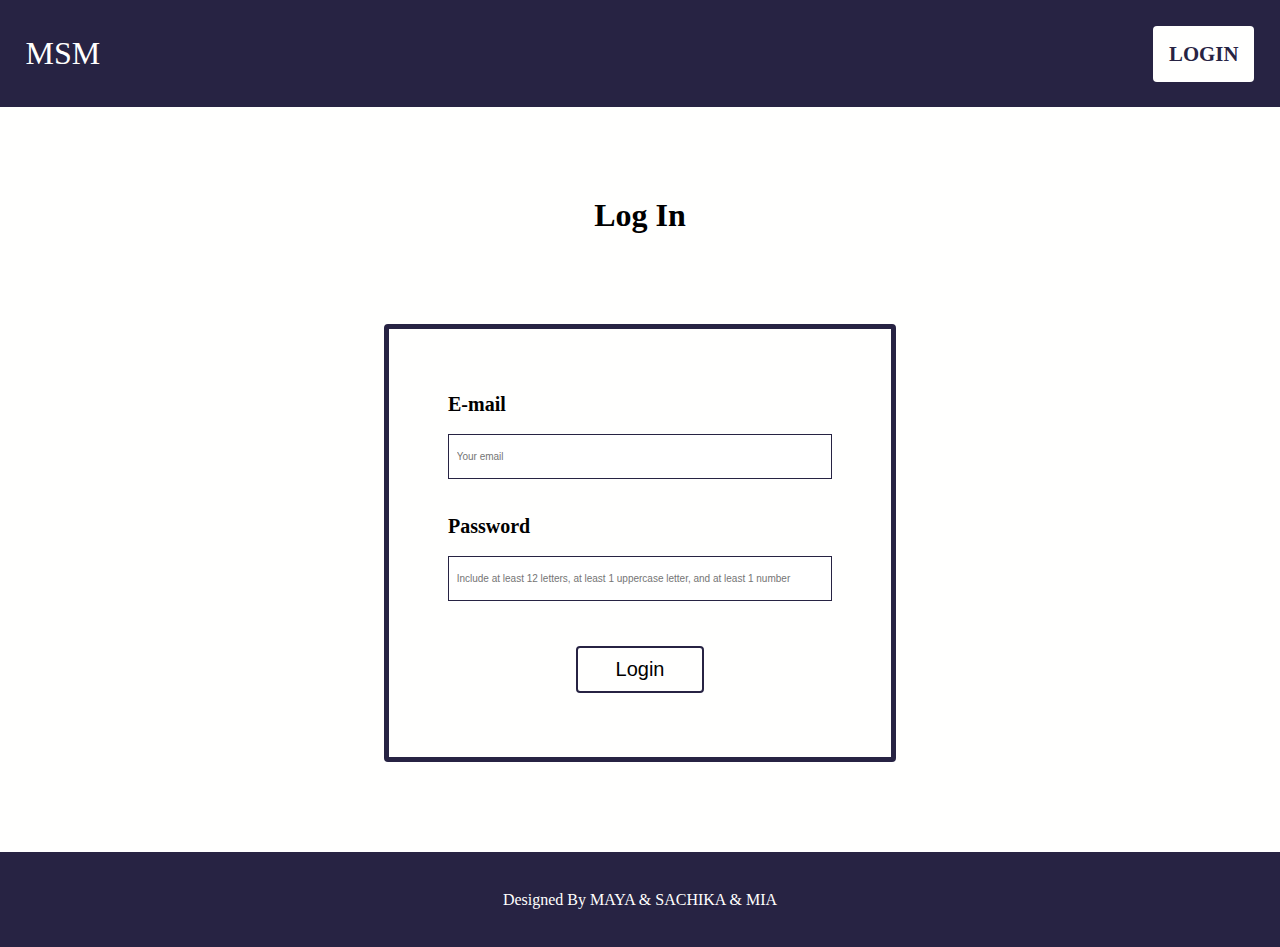
==== index.html @ 4879fe47 "add files" ====
<!DOCTYPE html>
<html lang="en">
<head>
    <meta charset="UTF-8">
    <meta name="viewport" content="width=device-width, initial-scale=1.0">
    <title>Document</title>
    <link rel="stylesheet" href="styles/index.css">
</head>
<body>
    <header>
        <a class="name" href="index.html">MSM</a>
        <a class="login-form" href="index.html">LOGIN</a>
    </header>
    <div class="mia-part">
        <div class="form-validation">
            <h1>Log In</h1>
            <form action="shopping.html" class="form" id="loginForm">
                <div>
                    <aside>
                        <label for="email">E-mail</label>
                        <input type="text" id="email" placeholder="Your email">
                    </aside>
                    <aside>
                        <label for="password">Password</label>
                        <input type="password" id="password" placeholder="Include at least 12 letters, at least 1 uppercase letter, and at least 1 number">
                    </aside>
                </div>
                <button type="submit" class="login">Login</button>
            </form>
        </div>    
    </div>

    <footer>
        <p>Designed By MAYA & SACHIKA & MIA</p>
    </footer>

    <script src="js/index.js"></script>
</body>
</html>
---- styles/index.css ----
* {
    margin: 0;
    padding: 0;
    box-sizing: border-box;
}
html {
    font-size: 16px;
    font-family: "Montserrat";
}
body {
    background-color: #fffffe;
    width: 100%;
}
header {
    background-color: #272343;
    display: flex;
    justify-content: space-between;
    padding: 2%;
    align-items: center;
}
.name {
    color: #fffffe;
    font-size: 2rem;
    text-decoration: none;
}
.login-form {
    background-color: #fffffe;
    color: #272343;
    text-decoration: none;
    font-size: 1.3rem;
    padding: 1rem;
    border-radius: 4px;
    font-weight: 600;
}
.login-form:hover{
    background-color: #ffd803;
    color: #272343;
}
footer{
    background-color: #272343;
    padding: 3%;
}
footer p{
    color: #fffffe;
    text-align: center;
}
@media (min-width: 300px){
    .form-validation{
        margin: 0 auto;
    }
    .form-validation h1{
        width: max-content;
        margin: 0 auto;
        margin-top: 10vh;
    }
    .form-validation > .form {
        width: 40%;
        margin: 0 auto;
        display: flex;
        flex-direction: column;
        align-items: center;
        row-gap: 5vh;
        margin-top: 10vh;
        margin-bottom: 10vh;
        border: 5px solid #272343;
        border-radius: 4px;
    }
    .form-validation button {
        border: none;
        background-color: #fffffe;
        padding: .5rem 1rem;
        width: max-content;
        font-size: 1rem;
        border: 2px solid #272343;
        border-radius: 4px;
    }
    .form-validation button:hover {
        background-color: #ffd803;
        color: #272343;
        cursor: pointer;
    }
    .form-validation div{
        /* background-color: darkkhaki; */
        display: flex;
        flex-direction: column;
        row-gap: 4vh;
    }
    .form-validation aside {
        display: flex;
        flex-direction: column;
        row-gap: 2vh;
    }
    .form-validation input {
        width: 60%;
        height: 5%;
        border: 1px solid #272343;
        background-color: white;
        padding-left: 2%;
        font-size: 10px;

    }
    .form-validation label {
        font-size: 15px;
        font-weight: 600;
    }    
}
@media(min-width: 750px) {
    .form-validation > .form {
        width: 60%;
        padding-top: 8%;
        padding-bottom: 8%;
    }
    .form-validation button {
        padding: 2%;
        width: 12vw;
        font-size: 20px;
    }
    .form-validation label {
        font-size: 20px;
    }  
    .form-validation input {
        width: 40vw;
        height: 5vh;
    }
}
@media(min-width: 1200px){
    .form-validation > .form {
        width: 40%;
        padding-top: 5%;
        padding-bottom: 5%;
    }
    .form-validation button {
        padding: 2%;
        width: 10vw;
        font-size: 20px;
    }
    .form-validation label {
        font-size: 20px;
    }  
    .form-validation input {
        width: 30vw;
        height: 5vh;
    }

}
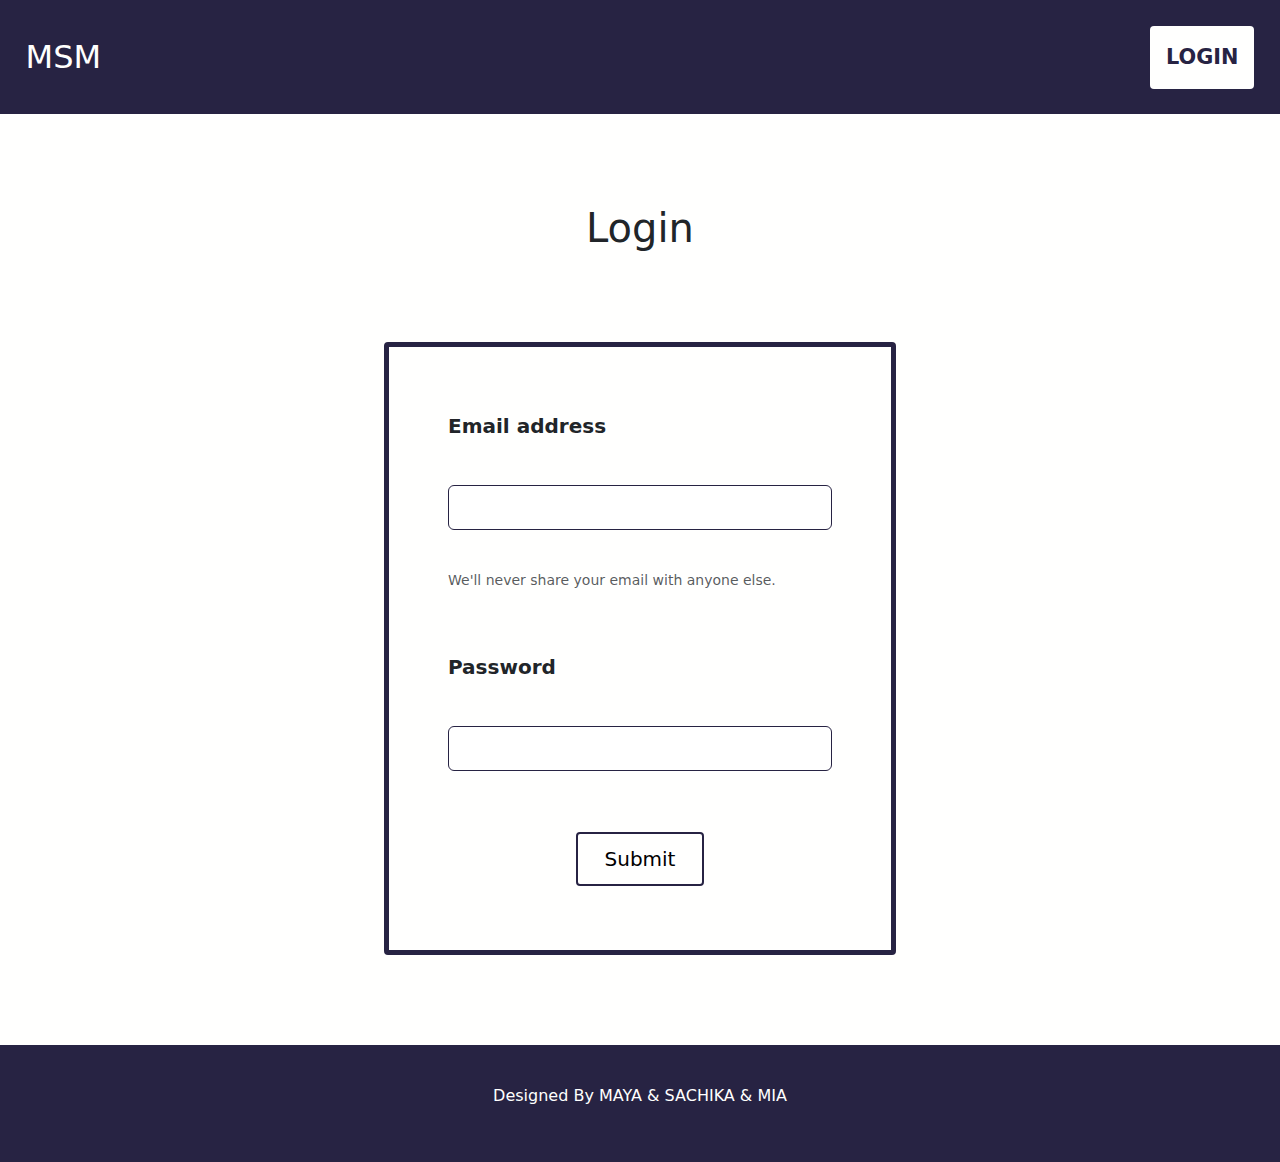
==== commit 62363ca5: "changet the form-validation with bootstrap" ====
--- a/index.html
+++ b/index.html
@@ -3,15 +3,38 @@
 <head>
     <meta charset="UTF-8">
     <meta name="viewport" content="width=device-width, initial-scale=1.0">
+    <!-- Bootstrap CSS -->
+    <link rel="stylesheet" href="https://cdn.jsdelivr.net/npm/bootstrap@5.3.1/dist/css/bootstrap.min.css">
+    <!-- jQuery 3.7.0 slim minified package -->
+    <script src="https://code.jquery.com/jquery-3.7.0.slim.min.js" integrity="sha256-tG5mcZUtJsZvyKAxYLVXrmjKBVLd6VpVccqz/r4ypFE=" crossorigin="anonymous"></script>
+    <!-- css file -->
+    <link rel="stylesheet" href="styles/index.css">
+    <!-- title -->
     <title>Document</title>
-    <link rel="stylesheet" href="styles/index.css">
+
 </head>
 <body>
     <header>
         <a class="name" href="index.html">MSM</a>
         <a class="login-form" href="index.html">LOGIN</a>
     </header>
-    <div class="mia-part">
+    <div class="form-validation">
+        <h1>Login</h1>
+        <form action="shopping.html" class="form" id="loginForm">
+            <div class="mb-3">
+              <label for="exampleInputEmail1" class="form-label">Email address</label>
+              <input type="email" class="form-control" id="email" aria-describedby="emailHelp">
+              <div id="emailHelp" class="form-text">We'll never share your email with anyone else.</div>
+            </div>
+            <div class="mb-3">
+              <label for="exampleInputPassword1" class="form-label">Password</label>
+              <input type="password" class="form-control" id="password">
+            </div>
+            <button type="submit">Submit</button>
+          </form>
+    </div>
+
+    <!-- <div class="mia-part">
         <div class="form-validation">
             <h1>Log In</h1>
             <form action="shopping.html" class="form" id="loginForm">
@@ -28,12 +51,13 @@
                 <button type="submit" class="login">Login</button>
             </form>
         </div>    
-    </div>
+    </div> -->
 
     <footer>
         <p>Designed By MAYA & SACHIKA & MIA</p>
     </footer>
 
+    <script src="https://cdn.jsdelivr.net/npm/bootstrap@5.3.1/dist/js/bootstrap.bundle.min.js"></script>
     <script src="js/index.js"></script>
 </body>
 </html>
--- a/styles/index.css
+++ b/styles/index.css
@@ -85,11 +85,6 @@
         flex-direction: column;
         row-gap: 4vh;
     }
-    .form-validation aside {
-        display: flex;
-        flex-direction: column;
-        row-gap: 2vh;
-    }
     .form-validation input {
         width: 60%;
         height: 5%;
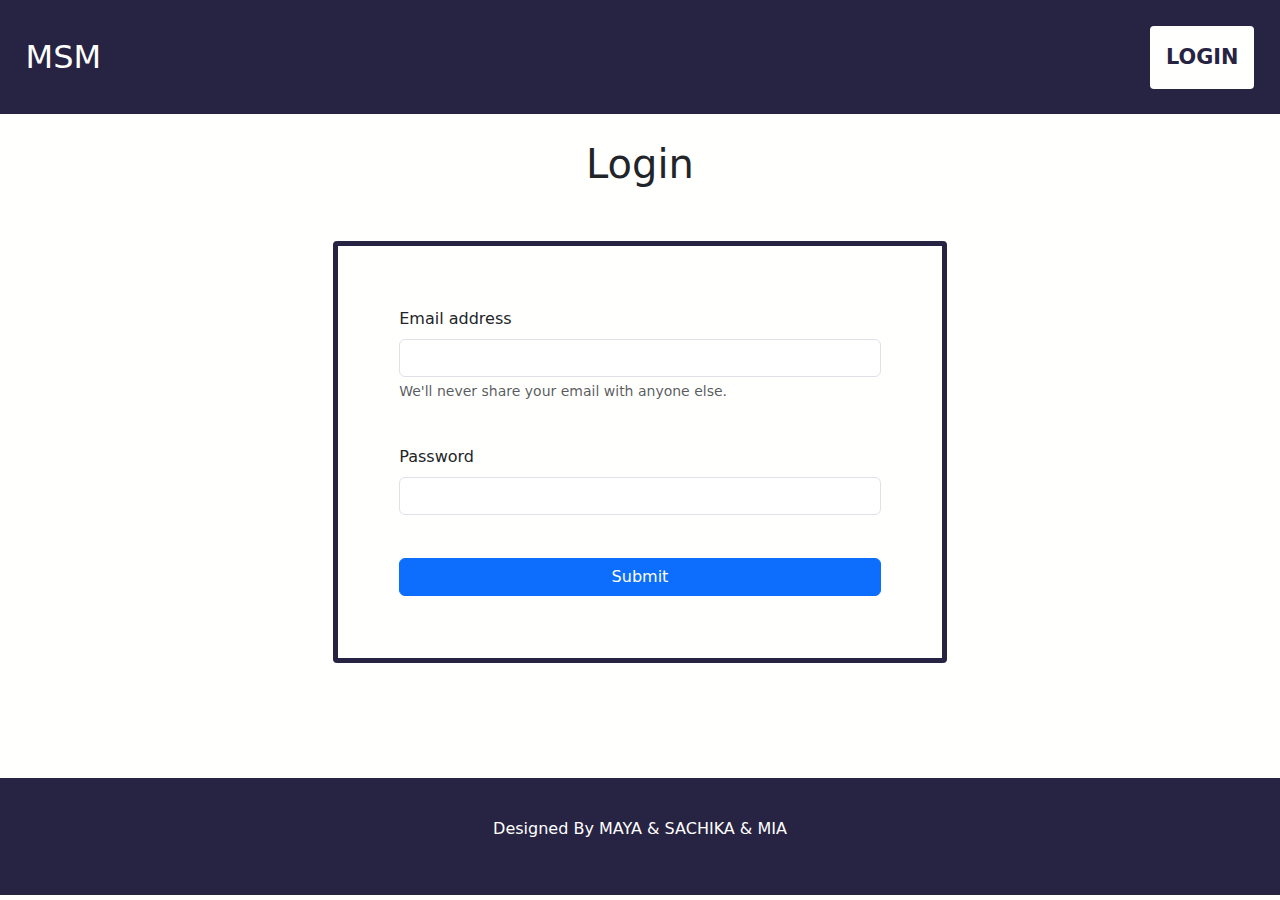
==== commit cf185810: "delete css to see the bootstrap css" ====
--- a/index.html
+++ b/index.html
@@ -30,28 +30,9 @@
               <label for="exampleInputPassword1" class="form-label">Password</label>
               <input type="password" class="form-control" id="password">
             </div>
-            <button type="submit">Submit</button>
+            <button type="submit" class="btn btn-primary">Submit</button>
           </form>
     </div>
-
-    <!-- <div class="mia-part">
-        <div class="form-validation">
-            <h1>Log In</h1>
-            <form action="shopping.html" class="form" id="loginForm">
-                <div>
-                    <aside>
-                        <label for="email">E-mail</label>
-                        <input type="text" id="email" placeholder="Your email">
-                    </aside>
-                    <aside>
-                        <label for="password">Password</label>
-                        <input type="password" id="password" placeholder="Include at least 12 letters, at least 1 uppercase letter, and at least 1 number">
-                    </aside>
-                </div>
-                <button type="submit" class="login">Login</button>
-            </form>
-        </div>    
-    </div> -->
 
     <footer>
         <p>Designed By MAYA & SACHIKA & MIA</p>
--- a/styles/index.css
+++ b/styles/index.css
@@ -47,94 +47,32 @@
 @media (min-width: 300px){
     .form-validation{
         margin: 0 auto;
-    }
-    .form-validation h1{
-        width: max-content;
-        margin: 0 auto;
-        margin-top: 10vh;
-    }
-    .form-validation > .form {
-        width: 40%;
-        margin: 0 auto;
         display: flex;
         flex-direction: column;
         align-items: center;
-        row-gap: 5vh;
-        margin-top: 10vh;
+        padding: 2%;
+    }
+
+    .form-validation > .form {
+        width: 100%;
+        margin: 0 auto;
+        margin-top: 5vh;
         margin-bottom: 10vh;
+        padding: 5%;
         border: 5px solid #272343;
         border-radius: 4px;
     }
-    .form-validation button {
-        border: none;
-        background-color: #fffffe;
-        padding: .5rem 1rem;
-        width: max-content;
-        font-size: 1rem;
-        border: 2px solid #272343;
-        border-radius: 4px;
-    }
-    .form-validation button:hover {
-        background-color: #ffd803;
-        color: #272343;
-        cursor: pointer;
-    }
-    .form-validation div{
-        /* background-color: darkkhaki; */
-        display: flex;
-        flex-direction: column;
-        row-gap: 4vh;
-    }
-    .form-validation input {
-        width: 60%;
-        height: 5%;
-        border: 1px solid #272343;
-        background-color: white;
-        padding-left: 2%;
-        font-size: 10px;
-
-    }
-    .form-validation label {
-        font-size: 15px;
-        font-weight: 600;
-    }    
 }
 @media(min-width: 750px) {
     .form-validation > .form {
         width: 60%;
-        padding-top: 8%;
-        padding-bottom: 8%;
-    }
-    .form-validation button {
-        padding: 2%;
-        width: 12vw;
-        font-size: 20px;
-    }
-    .form-validation label {
-        font-size: 20px;
-    }  
-    .form-validation input {
-        width: 40vw;
-        height: 5vh;
     }
 }
 @media(min-width: 1200px){
     .form-validation > .form {
-        width: 40%;
-        padding-top: 5%;
-        padding-bottom: 5%;
+        width: 50%;
+        display: flex;
+        flex-direction: column;
+        row-gap: 3vh;
     }
-    .form-validation button {
-        padding: 2%;
-        width: 10vw;
-        font-size: 20px;
-    }
-    .form-validation label {
-        font-size: 20px;
-    }  
-    .form-validation input {
-        width: 30vw;
-        height: 5vh;
-    }
-
 }